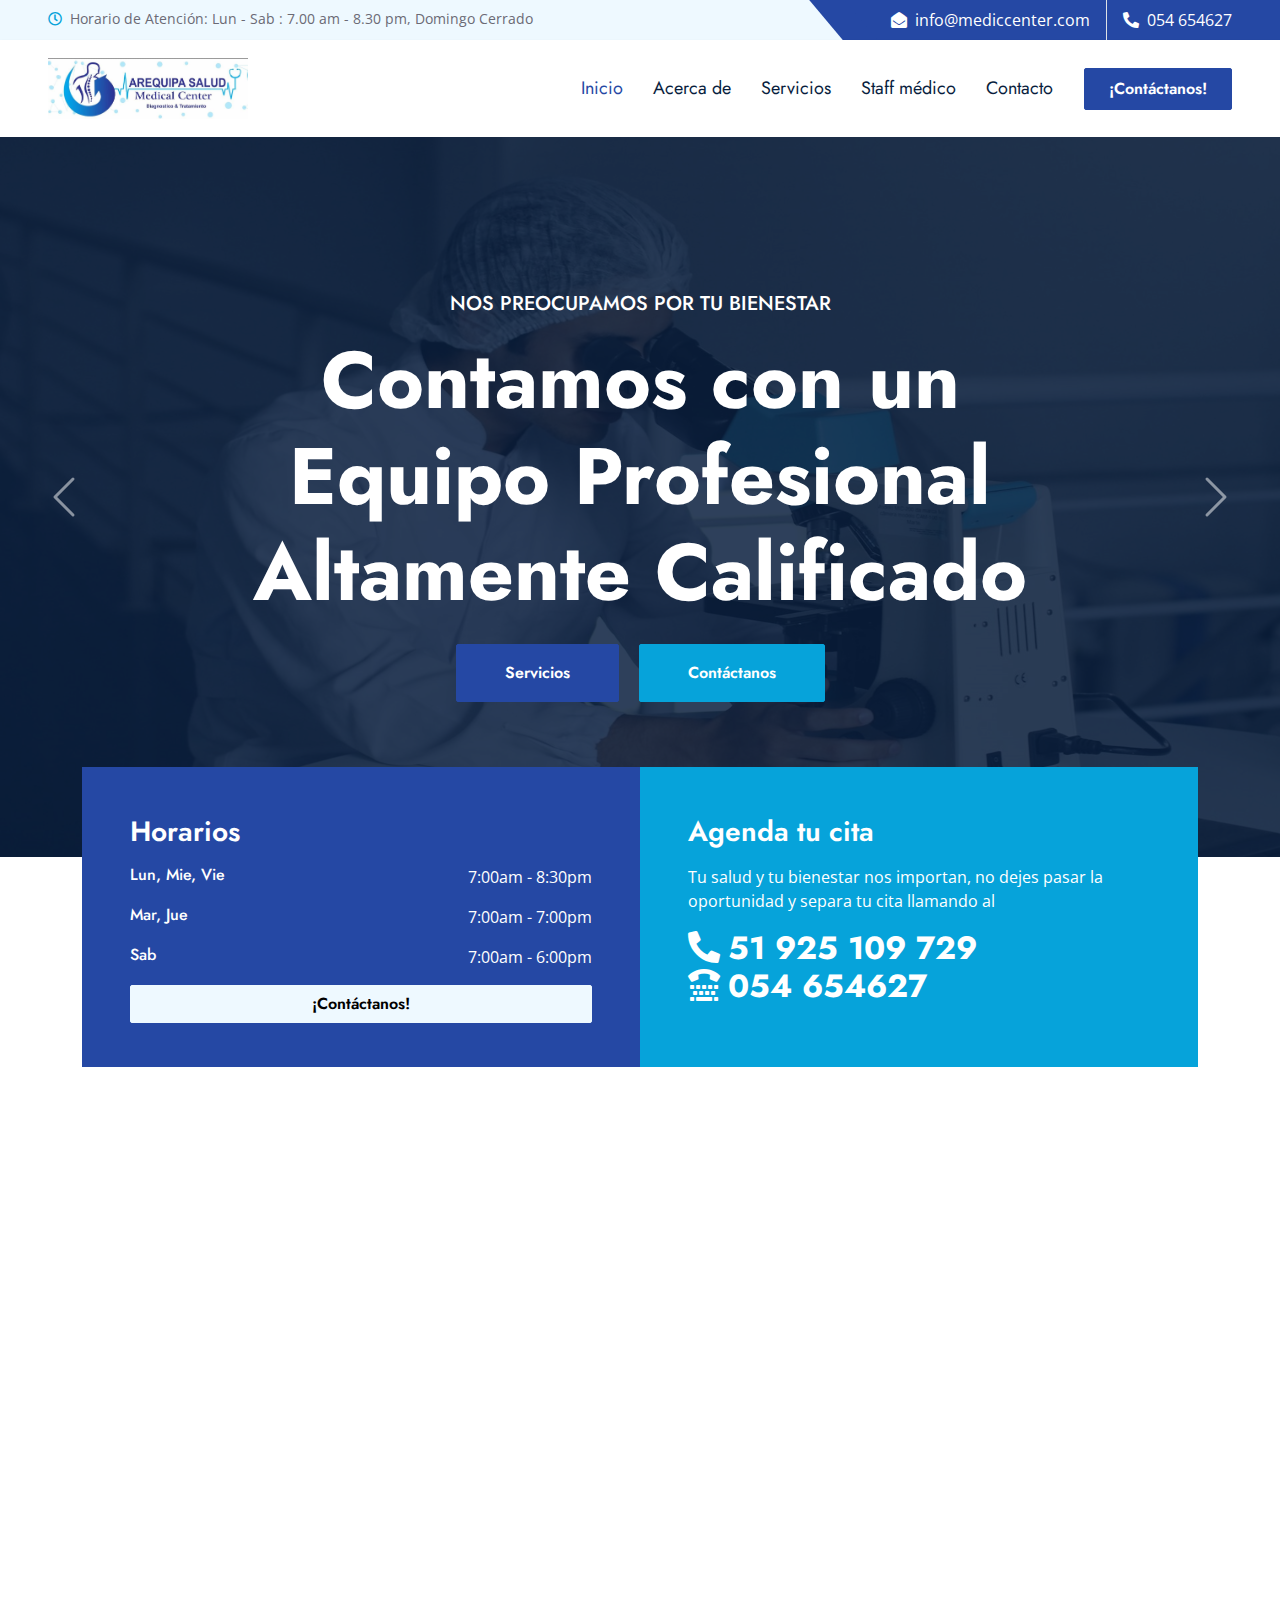
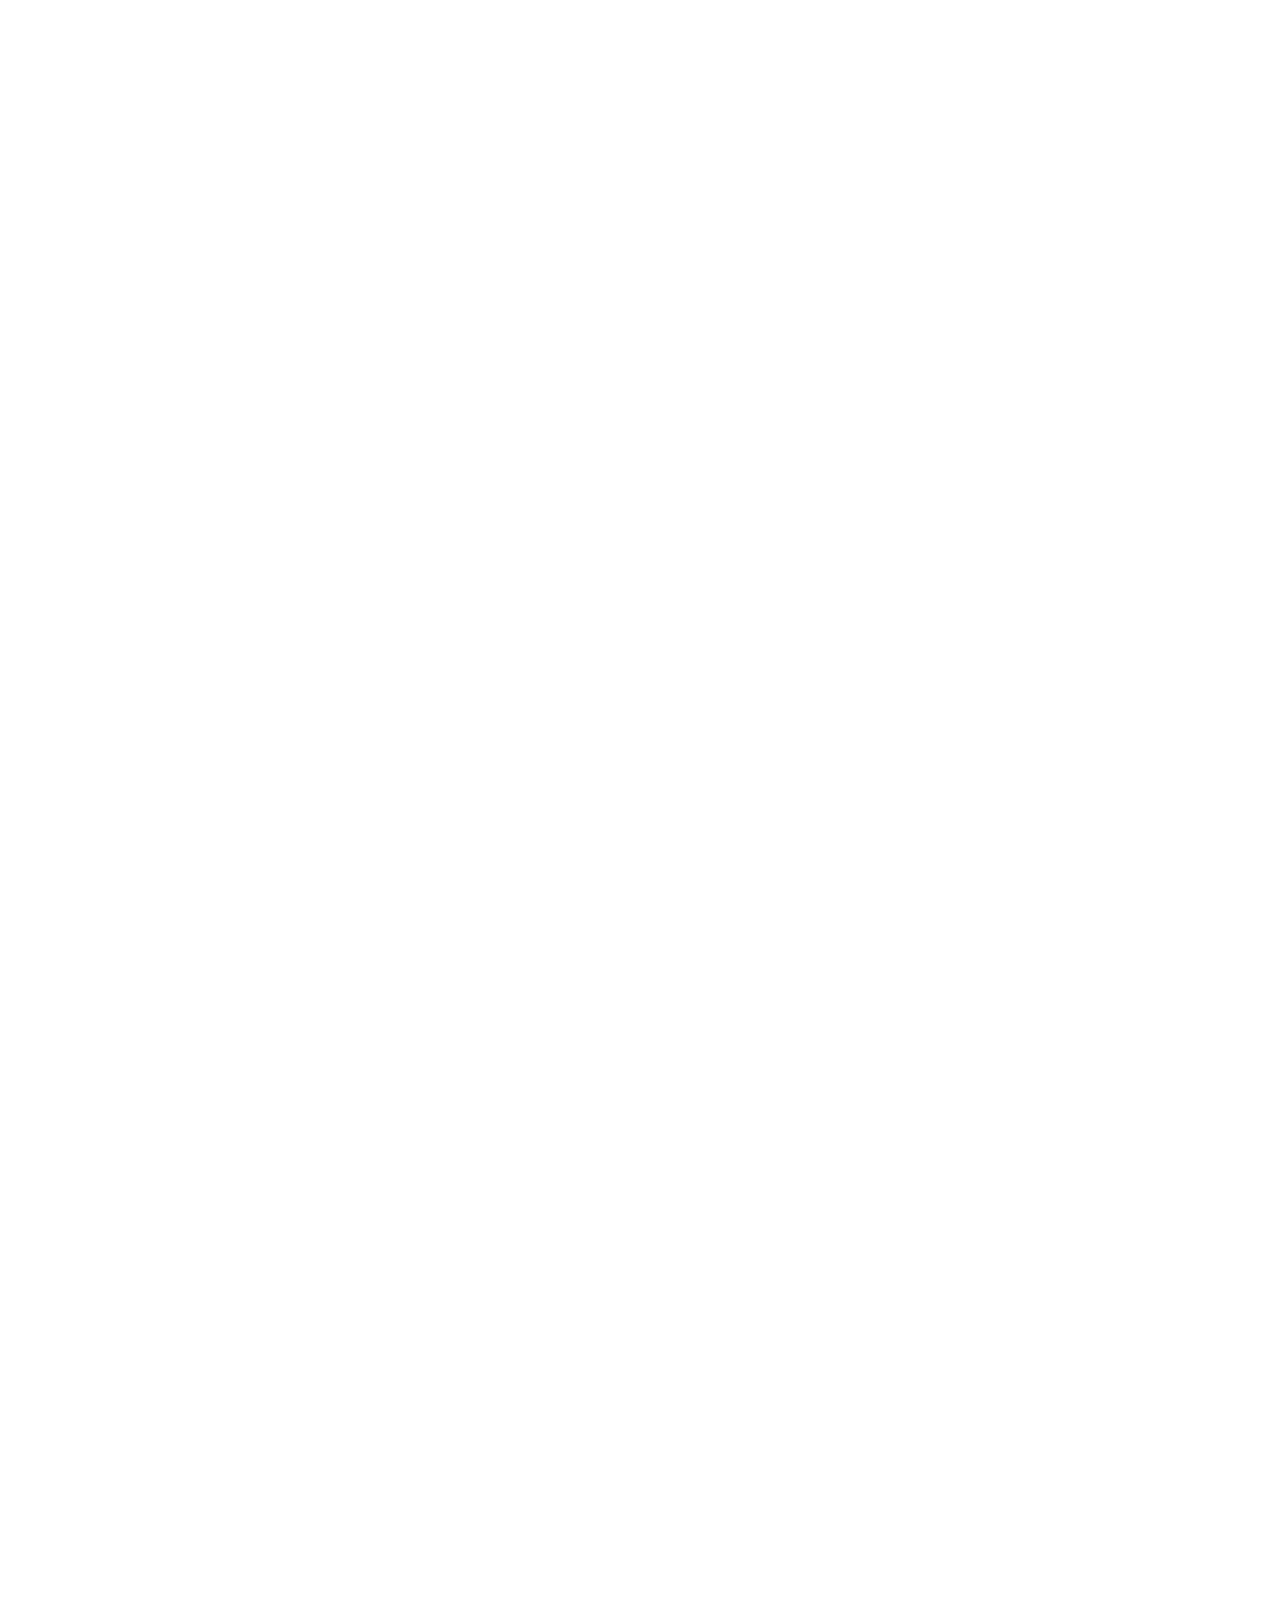
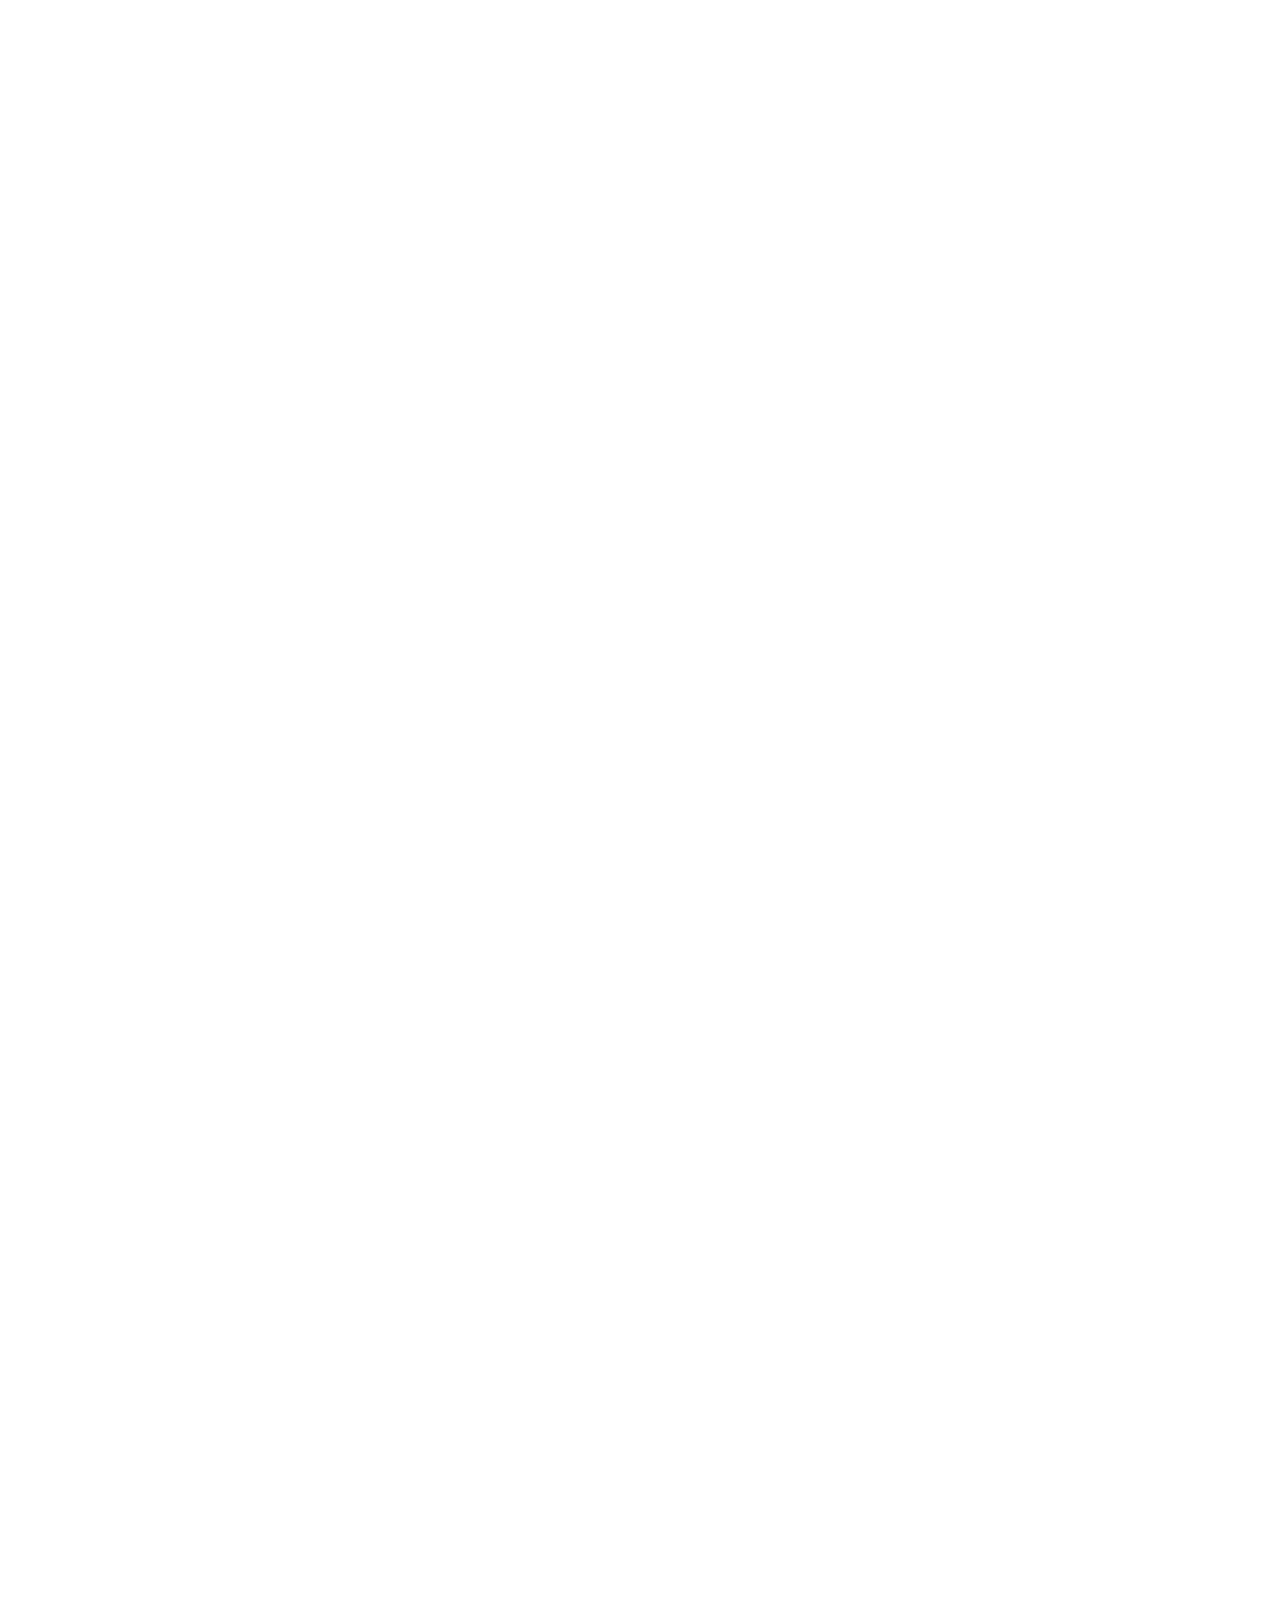
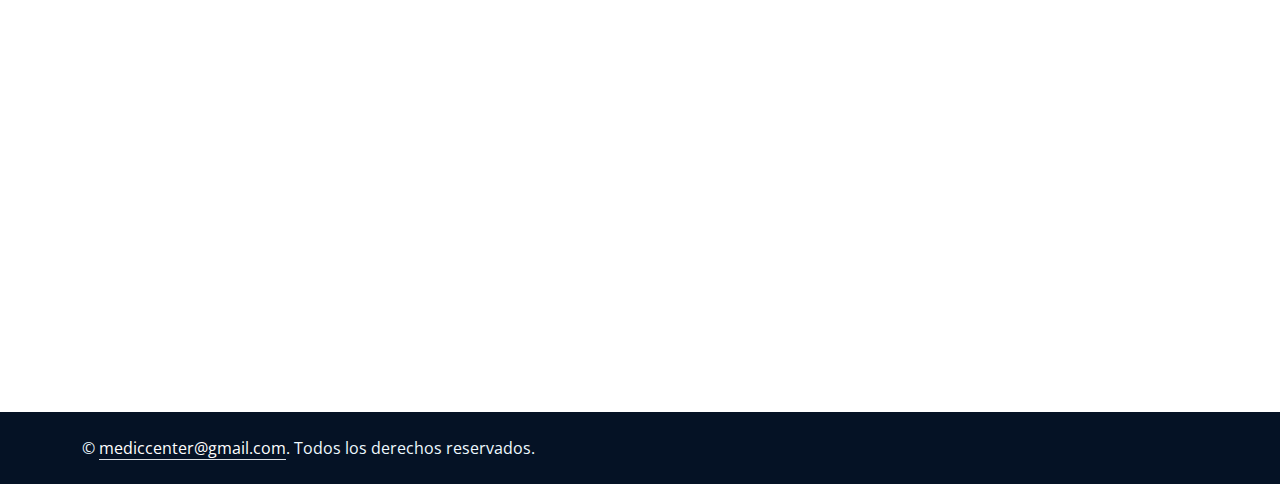
==== index.html @ cb59361c "first commit" ====
<!DOCTYPE html>
<html lang="es">

<head>
    <meta charset="utf-8">
    <title>Medic Center</title>
    <meta content="width=device-width, initial-scale=1.0" name="viewport">
    <meta content="Free HTML Templates" name="keywords">
    <meta content="Free HTML Templates" name="description">

    <!-- Favicon -->
    <link href="img/favicon.ico" rel="icon">

    <!-- Google Web Fonts -->
    <link rel="preconnect" href="https://fonts.gstatic.com">
    <link
        href="https://fonts.googleapis.com/css2?family=Jost:wght@500;600;700&family=Open+Sans:wght@400;600&display=swap"
        rel="stylesheet">

    <!-- Icon Font Stylesheet -->
    <link href="https://cdnjs.cloudflare.com/ajax/libs/font-awesome/5.10.0/css/all.min.css" rel="stylesheet">
    <link href="https://cdn.jsdelivr.net/npm/bootstrap-icons@1.4.1/font/bootstrap-icons.css" rel="stylesheet">

    <!-- Libraries Stylesheet -->
    <link href="lib/owlcarousel/assets/owl.carousel.min.css" rel="stylesheet">
    <link href="lib/animate/animate.min.css" rel="stylesheet">
    <link href="lib/tempusdominus/css/tempusdominus-bootstrap-4.min.css" rel="stylesheet" />
    <link href="lib/twentytwenty/twentytwenty.css" rel="stylesheet" />

    <!-- Customized Bootstrap Stylesheet -->
    <link href="css/bootstrap.min.css" rel="stylesheet">

    <!-- Template Stylesheet -->
    <link href="css/style.css" rel="stylesheet">
</head>

<body>
    <!-- Spinner Start -->
    <div id="spinner"
        class="show bg-white position-fixed translate-middle w-100 vh-100 top-50 start-50 d-flex align-items-center justify-content-center">
        <div class="spinner-grow text-primary m-1" role="status">
            <span class="sr-only">Loading...</span>
        </div>
        <div class="spinner-grow text-dark m-1" role="status">
            <span class="sr-only">Loading...</span>
        </div>
        <div class="spinner-grow text-secondary m-1" role="status">
            <span class="sr-only">Loading...</span>
        </div>
    </div>
    <!-- Spinner End -->


    <!-- Topbar Start -->
    <div class="container-fluid bg-light ps-5 pe-0 d-none d-lg-block">
        <div class="row gx-0">
            <div class="col-md-6 text-center text-lg-start mb-2 mb-lg-0">
                <div class="d-inline-flex align-items-center">
                    <small class="py-2"><i class="far fa-clock text-primary me-2"></i>Horario de Atención: Lun - Sab :
                        7.00 am - 8.30 pm, Domingo Cerrado </small>
                </div>
            </div>
            <div class="col-md-6 text-center text-lg-end">
                <div class="position-relative d-inline-flex align-items-center bg-primary text-white top-shape px-5">
                    <div class="me-3 pe-3 border-end py-2">
                        <p class="m-0"><i class="fa fa-envelope-open me-2"></i>info@mediccenter.com</p>
                    </div>
                    <div class="py-2">
                        <p class="m-0"><i class="fa fa-phone-alt me-2"></i>054 654627</p>
                    </div>
                </div>
            </div>
        </div>
    </div>
    <!-- Topbar End -->


    <!-- Navbar Start -->
    <nav class="navbar navbar-expand-lg bg-white navbar-light shadow-sm px-5 py-3 py-lg-0">
        <a href="index.html" class="navbar-brand p-0">
            <img src="img/logo.jpg" alt="Logo" width="200px">
        </a>
        <button class="navbar-toggler" type="button" data-bs-toggle="collapse" data-bs-target="#navbarCollapse">
            <span class="navbar-toggler-icon"></span>
        </button>
        <div class="collapse navbar-collapse" id="navbarCollapse">
            <div class="navbar-nav ms-auto py-0">
                <a href="index.html" class="nav-item nav-link active">Inicio</a>
                <a href="about.html" class="nav-item nav-link">Acerca de</a>
                <a href="service.html" class="nav-item nav-link">Servicios</a>
                <a href="service.html" class="nav-item nav-link">Staff médico</a>
                <!--
                <div class="nav-item dropdown">
                    <a href="#" class="nav-link dropdown-toggle" data-bs-toggle="dropdown">Pages</a>
                    <div class="dropdown-menu m-0">
                        <a href="price.html" class="dropdown-item">Pricing Plan</a>
                        <a href="team.html" class="dropdown-item">Our Dentist</a>
                        <a href="testimonial.html" class="dropdown-item">Testimonial</a>
                        <a href="appointment.html" class="dropdown-item">Appointment</a>
                    </div>
                </div>
                -->
                <a href="contact.html" class="nav-item nav-link">Contacto</a>
            </div>
            <a href="appointment.html" class="btn btn-primary py-2 px-4 ms-3">¡Contáctanos!</a>
        </div>
    </nav>
    <!-- Navbar End -->


    <!-- Full Screen Search Start -->
    <div class="modal fade" id="searchModal" tabindex="-1">
        <div class="modal-dialog modal-fullscreen">
            <div class="modal-content" style="background: rgba(9, 30, 62, .7);">
                <div class="modal-header border-0">
                    <button type="button" class="btn bg-white btn-close" data-bs-dismiss="modal"
                        aria-label="Close"></button>
                </div>
                <div class="modal-body d-flex align-items-center justify-content-center">
                    <div class="input-group" style="max-width: 600px;">
                        <input type="text" class="form-control bg-transparent border-primary p-3"
                            placeholder="Type search keyword">
                        <button class="btn btn-primary px-4"><i class="bi bi-search"></i></button>
                    </div>
                </div>
            </div>
        </div>
    </div>
    <!-- Full Screen Search End -->


    <!-- Carousel Start -->
    <div class="container-fluid p-0">
        <div id="header-carousel" class="carousel slide carousel-fade" data-bs-ride="carousel">
            <div class="carousel-inner">
                <div class="carousel-item active">
                    <img class="w-100" src="img/back_1.jpg" alt="Image">
                    <div class="carousel-caption d-flex flex-column align-items-center justify-content-center">
                        <div class="p-3" style="max-width: 900px;">
                            <h5 class="text-white text-uppercase mb-3 animated slideInDown">Nos preocupamos por tu
                                bienestar</h5>
                            <h1 class="display-1 text-white mb-md-4 animated zoomIn">Contamos con un Equipo Profesional
                                Altamente Calificado</h1>
                            <a href="appointment.html"
                                class="btn btn-primary py-md-3 px-md-5 me-3 animated slideInLeft">Servicios</a>
                            <a href="" class="btn btn-secondary py-md-3 px-md-5 animated slideInRight">Contáctanos</a>
                        </div>
                    </div>
                </div>
                <div class="carousel-item">
                    <img class="w-100" src="img/back_2.jpg" alt="Image">
                    <div class="carousel-caption d-flex flex-column align-items-center justify-content-center">
                        <div class="p-3" style="max-width: 900px;">
                            <h5 class="text-white text-uppercase mb-3 animated slideInDown">Nos preocupamos por tu
                                bienestar</h5>
                            <h1 class="display-1 text-white mb-md-4 animated zoomIn">Contamos con un Equipo Profesional
                                Altamente Calificado</h1>
                            <a href="appointment.html"
                                class="btn btn-primary py-md-3 px-md-5 me-3 animated slideInLeft">Servicios</a>
                            <a href="" class="btn btn-secondary py-md-3 px-md-5 animated slideInRight">Contáctanos</a>
                        </div>
                    </div>
                </div>
            </div>
            <button class="carousel-control-prev" type="button" data-bs-target="#header-carousel" data-bs-slide="prev">
                <span class="carousel-control-prev-icon" aria-hidden="true"></span>
                <span class="visually-hidden">Anterior</span>
            </button>
            <button class="carousel-control-next" type="button" data-bs-target="#header-carousel" data-bs-slide="next">
                <span class="carousel-control-next-icon" aria-hidden="true"></span>
                <span class="visually-hidden">Siguiente</span>
            </button>
        </div>
    </div>
    <!-- Carousel End -->


    <!-- Banner Start -->
    <div class="container-fluid banner mb-5">
        <div class="container">
            <div class="row gx-0">
                <div class="col-lg-6 wow zoomIn" data-wow-delay="0.1s">
                    <div class="bg-primary d-flex flex-column p-5" style="height: 300px;">
                        <h3 class="text-white mb-3">Horarios</h3>
                        <div class="d-flex justify-content-between text-white mb-3">
                            <h6 class="text-white mb-0">Lun, Mie, Vie</h6>
                            <p class="mb-0"> 7:00am - 8:30pm</p>
                        </div>
                        <div class="d-flex justify-content-between text-white mb-3">
                            <h6 class="text-white mb-0">Mar, Jue</h6>
                            <p class="mb-0"> 7:00am - 7:00pm</p>
                        </div>
                        <div class="d-flex justify-content-between text-white mb-3">
                            <h6 class="text-white mb-0">Sab</h6>
                            <p class="mb-0"> 7:00am - 6:00pm</p>
                        </div>
                        <a class="btn btn-light" href="">¡Contáctanos!</a>
                    </div>
                </div>
                <div class="col-lg-6 wow zoomIn" data-wow-delay="0.6s">
                    <div class="bg-secondary d-flex flex-column p-5" style="height: 300px;">
                        <h3 class="text-white mb-3">Agenda tu cita</h3>
                        <p class="text-white">Tu salud y tu bienestar nos importan, no dejes pasar la oportunidad y
                            separa tu cita llamando al</p>
                        <h2 class="text-white mb-0"><i class="fa fa-phone-alt me-2"></i>51 925 109 729</h2>
                        <h2 class="text-white mb-0"><i class="fa fa-tty me-2"></i>054 654627</h2>
                    </div>
                </div>
            </div>
        </div>
    </div>
    <!-- Banner Start -->


    <!-- About Start -->
    <div class="container-fluid py-5 wow fadeInUp" data-wow-delay="0.1s">
        <div class="container">
            <div class="row g-5">
                <div class="col-lg-7">
                    <div class="section-title mb-4">
                        <h5 class="position-relative d-inline-block text-primary text-uppercase">Acerca de Nosotros</h5>
                        <h1 class="display-5 mb-0">El Centro Médico en el que Puedes Confiar para tu Salud</h1>
                    </div>
                    <h4 class="text-body fst-italic mb-4">Cuidamos de ti con atención personalizada, tecnología de
                        vanguardia y un equipo altamente capacitado para tu bienestar.</h4>
                    <p class="mb-4">Nuestro centro médico ofrece una atención integral, combinando experiencia
                        profesional y compromiso con tu salud. Contamos con equipos de última generación y especialistas
                        en diversas áreas para brindarte un diagnóstico preciso y el mejor tratamiento posible.</p>
                    <div class="row g-3">
                        <div class="col-sm-6 wow zoomIn" data-wow-delay="0.3s">
                            <h5 class="mb-3"><i class="fa fa-check-circle text-primary me-3"></i>Atención de Calidad
                            </h5>
                            <h5 class="mb-3"><i class="fa fa-check-circle text-primary me-3"></i>Profesionales Expertos
                            </h5>
                        </div>
                        <div class="col-sm-6 wow zoomIn" data-wow-delay="0.6s">
                            <h5 class="mb-3"><i class="fa fa-check-circle text-primary me-3"></i>Servicios Disponibles
                                24/7</h5>
                            <h5 class="mb-3"><i class="fa fa-check-circle text-primary me-3"></i>Precios Accesibles</h5>
                        </div>
                    </div>
                    <a href="appointment.html" class="btn btn-primary py-3 px-5 mt-4 wow zoomIn"
                        data-wow-delay="0.6s">Agendar Cita</a>
                </div>
                <div class="col-lg-5" style="min-height: 500px;">
                    <div class="position-relative h-100">
                        <img class="position-absolute w-100 h-100 rounded wow zoomIn" data-wow-delay="0.9s"
                            src="img/about.jpg" style="object-fit: cover;">
                    </div>
                </div>
            </div>
        </div>
    </div>
    <!-- About End -->



    <!-- Appointment Start -->
    <div class="container-fluid bg-primary bg-appointment my-5 wow fadeInUp" data-wow-delay="0.1s">
        <div class="container">
            <div class="row gx-5">
                <div class="col-lg-6 py-5">
                    <div class="py-5">
                        <h1 class="display-5 text-white mb-4">Somos un Centro Médico Certificado y de Confianza</h1>
                        <p class="text-white mb-0">Nuestro centro médico está comprometido en brindar atención de la más
                            alta calidad. Contamos con un equipo de profesionales altamente capacitados y tecnología
                            avanzada para garantizar el mejor cuidado de tu salud. Nos dedicamos a ofrecer servicios
                            médicos integrales, siempre poniendo tu bienestar en primer lugar.</p>
                    </div>
                </div>
            </div>
        </div>
    </div>
    <!-- Appointment End -->

    <!-- Servicios Start -->
    <div class="container-fluid py-5 wow fadeInUp" data-wow-delay="0.1s">
        <div class="container">
            <div class="row g-5">
                <div class="col-lg-5">
                    <div class="section-title mb-4">
                        <h5 class="position-relative d-inline-block text-primary text-uppercase">Nuestros Servicios</h5>
                        <h1 class="display-5 mb-0">Ofrecemos Servicios Médicos de Alta Calidad</h1>
                    </div>
                    <p class="mb-4">Nuestro centro médico cuenta con equipamiento moderno y un equipo de profesionales
                        comprometidos con tu salud. Ofrecemos una variedad de servicios especializados para el bienestar
                        integral de nuestros pacientes.</p>
                    <h5 class="text-uppercase text-primary wow fadeInUp" data-wow-delay="0.3s">Contáctanos para más
                        información</h5>
                    <h1 class="wow fadeInUp" data-wow-delay="0.6s"><i class="fa fa-phone-alt me-2"></i>51 925 109 729
                    </h1>
                </div>
                <div class="col-lg-7">
                    <div class="owl-carousel price-carousel wow zoomIn" data-wow-delay="0.9s">
                        <div class="service-item pb-4">
                            <div class="position-relative">
                                <img class="img-fluid rounded-top" src="img/service-1.jpg" alt="Radiología Digital">
                                <div class="d-flex align-items-center justify-content-center bg-light rounded pt-2 px-3 position-absolute top-100 start-50 translate-middle"
                                    style="z-index: 2;">
                                    <h2 class="text-primary m-0"></h2>
                                </div>
                            </div>
                            <div class="position-relative text-center bg-light border-bottom border-primary py-5 p-4">
                                <h4>Radiología Digital</h4>
                                <hr class="text-primary w-50 mx-auto mt-0">
                                <p>Imágenes médicas precisas para un diagnóstico confiable, utilizando tecnología
                                    avanzada.</p>
                                <a href="appointment.html"
                                    class="btn btn-primary py-2 px-4 position-absolute top-100 start-50 translate-middle">Ver más</a>
                            </div>
                        </div>
                        <div class="service-item pb-4">
                            <div class="position-relative">
                                <img class="img-fluid rounded-top" src="img/service-1.jpg" alt="Ecografía">
                                <div class="d-flex align-items-center justify-content-center bg-light rounded pt-2 px-3 position-absolute top-100 start-50 translate-middle"
                                    style="z-index: 2;">
                                    <h2 class="text-primary m-0"></h2>
                                </div>
                            </div>
                            <div class="position-relative text-center bg-light border-bottom border-primary py-5 p-4">
                                <h4>Ecografía</h4>
                                <hr class="text-primary w-50 mx-auto mt-0">
                                <p>Ecografías precisas para el diagnóstico de diversas afecciones en tiempo real.</p>
                                <a href="appointment.html"
                                    class="btn btn-primary py-2 px-4 position-absolute top-100 start-50 translate-middle">Ver más</a>
                            </div>
                        </div>
                        <div class="service-item pb-4">
                            <div class="position-relative">
                                <img class="img-fluid rounded-top" src="img/service-1.jpg" alt="Densitometría Ósea">
                                <div class="d-flex align-items-center justify-content-center bg-light rounded pt-2 px-3 position-absolute top-100 start-50 translate-middle"
                                    style="z-index: 2;">
                                    <h2 class="text-primary m-0"></h2>
                                </div>
                            </div>
                            <div class="position-relative text-center bg-light border-bottom border-primary py-5 p-4">
                                <h4>Densitometría Ósea</h4>
                                <hr class="text-primary w-50 mx-auto mt-0">
                                <p>Exámenes especializados para medir la densidad mineral ósea y prevenir la
                                    osteoporosis.</p>
                                <a href="appointment.html"
                                    class="btn btn-primary py-2 px-4 position-absolute top-100 start-50 translate-middle">Ver más</a>
                            </div>
                        </div>
                        <div class="service-item pb-4">
                            <div class="position-relative">
                                <img class="img-fluid rounded-top" src="img/service-1.jpg" alt="Radiografía Panorámica">
                                <div class="d-flex align-items-center justify-content-center bg-light rounded pt-2 px-3 position-absolute top-100 start-50 translate-middle"
                                    style="z-index: 2;">
                                    <h2 class="text-primary m-0"></h2>
                                </div>
                            </div>
                            <div class="position-relative text-center bg-light border-bottom border-primary py-5 p-4">
                                <h4>Radiografía Panorámica</h4>
                                <hr class="text-primary w-50 mx-auto mt-0">
                                <p>Imágenes completas de los dientes, mandíbulas y estructuras faciales para un
                                    diagnóstico detallado.</p>
                                <a href="appointment.html"
                                    class="btn btn-primary py-2 px-4 position-absolute top-100 start-50 translate-middle">Ver más</a>
                            </div>
                        </div>
                        <div class="service-item pb-4">
                            <div class="position-relative">
                                <img class="img-fluid rounded-top" src="img/service-1.jpg" alt="Laboratorio Clínico">
                                <div class="d-flex align-items-center justify-content-center bg-light rounded pt-2 px-3 position-absolute top-100 start-50 translate-middle"
                                    style="z-index: 2;">
                                    <h2 class="text-primary m-0"></h2>
                                </div>
                            </div>
                            <div class="position-relative text-center bg-light border-bottom border-primary py-5 p-4">
                                <h4>Laboratorio Clínico</h4>
                                <hr class="text-primary w-50 mx-auto mt-0">
                                <p>Análisis clínicos completos para apoyar en la detección y seguimiento de
                                    enfermedades.</p>
                                <a href="appointment.html"
                                    class="btn btn-primary py-2 px-4 position-absolute top-100 start-50 translate-middle">Ver más</a>
                            </div>
                        </div>
                    </div>
                </div>
            </div>
        </div>
    </div>
    <!-- Servicios End -->

    <!-- Oferta Start -->
    <div class="container-fluid bg-offer my-5 py-5 wow fadeInUp" data-wow-delay="0.1s">
        <div class="container py-5">
            <div class="row justify-content-center">
                <div class="col-lg-7 wow zoomIn" data-wow-delay="0.6s">
                    <div class="offer-text text-center rounded p-5">
                        <h1 class="display-5 text-white">Obtén una Consulta Médica Gratuita</h1>
                        <p class="text-white mb-4">Aprovecha nuestra oferta exclusiva para nuevos pacientes. Recibe una
                            consulta médica gratuita con nuestros especialistas para diagnosticar tu salud y recibir
                            recomendaciones personalizadas.</p>
                        <a href="appointment.html" class="btn btn-dark py-3 px-5 me-3">Agenda tu Consulta</a>
                        <a href="services.html" class="btn btn-light py-3 px-5">Más Información</a>
                    </div>
                </div>
            </div>
        </div>
    </div>
    <!-- Oferta End -->

    <!-- Team Start -->
    <div class="container-fluid py-5">
        <div class="container">
            <div class="row g-5">
                <div class="col-lg-4 wow slideInUp" data-wow-delay="0.1s">
                    <div class="section-title bg-light rounded h-100 p-5">
                        <h5 class="position-relative d-inline-block text-primary text-uppercase">Nuestro Staff</h5>
                        <h1 class="display-6 mb-4">Conoce a nuestro staff altamente calificado</h1>
                        <a href="appointment.html" class="btn btn-primary py-3 px-5">Appointment</a>
                    </div>
                </div>
                <div class="col-lg-4 wow slideInUp" data-wow-delay="0.3s">
                    <div class="team-item">
                        <div class="position-relative rounded-top" style="z-index: 1;">
                            <img class="img-fluid rounded-top w-100" src="img/team-1.jpg" alt="">
                        </div>
                        <div class="team-text position-relative bg-light text-center rounded-bottom p-4 pt-5">
                            <h4 class="mb-2">Dr. Arequipa</h4>
                            <p class="text-primary mb-0">Medicina General</p>
                        </div>
                    </div>
                </div>
                <div class="col-lg-4 wow slideInUp" data-wow-delay="0.6s">
                    <div class="team-item">
                        <div class="position-relative rounded-top" style="z-index: 1;">
                            <img class="img-fluid rounded-top w-100" src="img/team-2.jpg" alt="">
                        </div>
                        <div class="team-text position-relative bg-light text-center rounded-bottom p-4 pt-5">
                            <h4 class="mb-2">Dr. Arequipa</h4>
                            <p class="text-primary mb-0">Medicina General</p>
                        </div>
                    </div>
                </div>
                <div class="col-lg-4 wow slideInUp" data-wow-delay="0.1s">
                    <div class="team-item">
                        <div class="position-relative rounded-top" style="z-index: 1;">
                            <img class="img-fluid rounded-top w-100" src="img/team-3.jpg" alt="">                
                        </div>
                        <div class="team-text position-relative bg-light text-center rounded-bottom p-4 pt-5">
                            <h4 class="mb-2">Dr. Arequipa</h4>
                            <p class="text-primary mb-0">Medicina General</p>
                        </div>
                    </div>
                </div>
                <div class="col-lg-4 wow slideInUp" data-wow-delay="0.3s">
                    <div class="team-item">
                        <div class="position-relative rounded-top" style="z-index: 1;">
                            <img class="img-fluid rounded-top w-100" src="img/team-4.jpg" alt="">
                        </div>
                        <div class="team-text position-relative bg-light text-center rounded-bottom p-4 pt-5">
                            <h4 class="mb-2">Dr. Arequipa</h4>
                            <p class="text-primary mb-0">Medicina General</p>
                        </div>
                    </div>
                </div>
                <div class="col-lg-4 wow slideInUp" data-wow-delay="0.6s">
                    <div class="team-item">
                        <div class="position-relative rounded-top" style="z-index: 1;">
                            <img class="img-fluid rounded-top w-100" src="img/team-5.jpg" alt="">
                        </div>
                        <div class="team-text position-relative bg-light text-center rounded-bottom p-4 pt-5">
                            <h4 class="mb-2">Dr. Arequipa</h4>
                            <p class="text-primary mb-0">Medicina General</p>
                        </div>
                    </div>
                </div>
            </div>
        </div>
    </div>
    <!-- Team End -->


    <!-- Newsletter Start -->
    <div class="container-fluid position-relative pt-5 wow fadeInUp" data-wow-delay="0.1s" style="z-index: 1;">
        <div class="container">
            <div class="bg-primary p-5">
                <form class="mx-auto" style="max-width: 600px;">
                    <div class="input-group">
                        <input type="text" class="form-control border-white p-3" placeholder="Envíanos un WhatsApp">
                        <button class="btn btn-dark px-4">Enviar</button>
                    </div>
                </form>
            </div>
        </div>
    </div>
    <!-- Newsletter End -->


    <!-- Footer Start -->
    <div class="container-fluid bg-dark text-light py-5 wow fadeInUp" data-wow-delay="0.3s" style="margin-top: -75px;">
        <div class="container pt-5">
            <div class="row g-5 pt-4">
                <div class="col-lg-3 col-md-6">
                    <h3 class="text-white mb-4">Links Rápido</h3>
                    <div class="d-flex flex-column justify-content-start">
                        <a class="text-light mb-2" href="#"><i class="bi bi-arrow-right text-primary me-2"></i>Inicio</a>
                        <a class="text-light mb-2" href="#"><i class="bi bi-arrow-right text-primary me-2"></i>Acerca de</a>
                        <a class="text-light mb-2" href="#"><i class="bi bi-arrow-right text-primary me-2"></i>Servicios</a>
                        <a class="text-light mb-2" href="#"><i class="bi bi-arrow-right text-primary me-2"></i>Staff</a>
                        <a class="text-light" href="#"><i class="bi bi-arrow-right text-primary me-2"></i>Contáctanos</a>
                    </div>
                </div>
                <div class="col-lg-3 col-md-6">
                    <h3 class="text-white mb-4">Get In Touch</h3>
                    <p class="mb-2"><i class="bi bi-geo-alt text-primary me-2"></i>Av. Ejercito 107  - C Yanahuara, Arequipa, Perú.</p>
                    <p class="mb-2"><i class="bi bi-envelope-open text-primary me-2"></i>info@mediccenter.com</p>
                    <p class="mb-0"><i class="bi bi-telephone text-primary me-2"></i>054 654627</p>
                </div>
                <div class="col-lg-3 col-md-6">
                    <h3 class="text-white mb-4">Síguenos</h3>
                    <div class="d-flex">
                        <a class="btn btn-lg btn-primary btn-lg-square rounded me-2" href="#"><i
                                class="fab fa-twitter fw-normal"></i></a>
                        <a class="btn btn-lg btn-primary btn-lg-square rounded me-2" href="#"><i
                                class="fab fa-facebook-f fw-normal"></i></a>
                        <a class="btn btn-lg btn-primary btn-lg-square rounded me-2" href="#"><i
                                class="fab fa-linkedin-in fw-normal"></i></a>
                        <a class="btn btn-lg btn-primary btn-lg-square rounded" href="#"><i
                                class="fab fa-instagram fw-normal"></i></a>
                    </div>
                </div>
            </div>
        </div>
    </div>
    <div class="container-fluid text-light py-4" style="background: #051225;">
        <div class="container">
            <div class="row g-0">
                <div class="col-md-6 text-center text-md-start">
                    <p class="mb-md-0">&copy; <a class="text-white border-bottom" href="#">mediccenter@gmail.com</a>. Todos los derechos reservados.</p>
                </div>
            </div>
        </div>
    </div>
    <!-- Footer End -->


    <!-- Back to Top -->
    <a href="#" class="btn btn-lg btn-primary btn-lg-square rounded back-to-top"><i class="bi bi-arrow-up"></i></a>


    <!-- JavaScript Libraries -->
    <script src="https://code.jquery.com/jquery-3.4.1.min.js"></script>
    <script src="https://cdn.jsdelivr.net/npm/bootstrap@5.0.0/dist/js/bootstrap.bundle.min.js"></script>
    <script src="lib/wow/wow.min.js"></script>
    <script src="lib/easing/easing.min.js"></script>
    <script src="lib/waypoints/waypoints.min.js"></script>
    <script src="lib/owlcarousel/owl.carousel.min.js"></script>
    <script src="lib/tempusdominus/js/moment.min.js"></script>
    <script src="lib/tempusdominus/js/moment-timezone.min.js"></script>
    <script src="lib/tempusdominus/js/tempusdominus-bootstrap-4.min.js"></script>
    <script src="lib/twentytwenty/jquery.event.move.js"></script>
    <script src="lib/twentytwenty/jquery.twentytwenty.js"></script>

    <!-- Template Javascript -->
    <script src="js/main.js"></script>
</body>

</html>
---- lib/twentytwenty/twentytwenty.css ----
.twentytwenty-horizontal .twentytwenty-handle:before, .twentytwenty-horizontal .twentytwenty-handle:after, .twentytwenty-vertical .twentytwenty-handle:before, .twentytwenty-vertical .twentytwenty-handle:after {
  content: " ";
  display: block;
  background: white;
  position: absolute;
  z-index: 30;
  -webkit-box-shadow: 0px 0px 12px rgba(51, 51, 51, 0.5);
  -moz-box-shadow: 0px 0px 12px rgba(51, 51, 51, 0.5);
  box-shadow: 0px 0px 12px rgba(51, 51, 51, 0.5); }

.twentytwenty-horizontal .twentytwenty-handle:before, .twentytwenty-horizontal .twentytwenty-handle:after {
  width: 3px;
  height: 9999px;
  left: 50%;
  margin-left: -1.5px; }

.twentytwenty-vertical .twentytwenty-handle:before, .twentytwenty-vertical .twentytwenty-handle:after {
  width: 9999px;
  height: 3px;
  top: 50%;
  margin-top: -1.5px; }

.twentytwenty-before-label, .twentytwenty-after-label, .twentytwenty-overlay {
  position: absolute;
  top: 0;
  width: 100%;
  height: 100%; }

.twentytwenty-before-label, .twentytwenty-after-label, .twentytwenty-overlay {
  -webkit-transition-duration: 0.5s;
  -moz-transition-duration: 0.5s;
  transition-duration: 0.5s; }

.twentytwenty-before-label, .twentytwenty-after-label {
  -webkit-transition-property: opacity;
  -moz-transition-property: opacity;
  transition-property: opacity; }

.twentytwenty-before-label:before, .twentytwenty-after-label:before {
  color: white;
  font-size: 13px;
  letter-spacing: 0.1em; }

.twentytwenty-before-label:before, .twentytwenty-after-label:before {
  position: absolute;
  background: rgba(255, 255, 255, 0.2);
  line-height: 38px;
  padding: 0 20px;
  -webkit-border-radius: 2px;
  -moz-border-radius: 2px;
  border-radius: 2px; }

.twentytwenty-horizontal .twentytwenty-before-label:before, .twentytwenty-horizontal .twentytwenty-after-label:before {
  top: 50%;
  margin-top: -19px; }

.twentytwenty-vertical .twentytwenty-before-label:before, .twentytwenty-vertical .twentytwenty-after-label:before {
  left: 50%;
  margin-left: -45px;
  text-align: center;
  width: 90px; }

.twentytwenty-left-arrow, .twentytwenty-right-arrow, .twentytwenty-up-arrow, .twentytwenty-down-arrow {
  width: 0;
  height: 0;
  border: 6px inset transparent;
  position: absolute; }

.twentytwenty-left-arrow, .twentytwenty-right-arrow {
  top: 50%;
  margin-top: -6px; }

.twentytwenty-up-arrow, .twentytwenty-down-arrow {
  left: 50%;
  margin-left: -6px; }

.twentytwenty-container {
  -webkit-box-sizing: content-box;
  -moz-box-sizing: content-box;
  box-sizing: content-box;
  z-index: 0;
  overflow: hidden;
  position: relative;
  -webkit-user-select: none;
  -moz-user-select: none;
  -ms-user-select: none; }
  .twentytwenty-container img {
    max-width: 100%;
    position: absolute;
    top: 0;
    display: block; }
  .twentytwenty-container.active .twentytwenty-overlay, .twentytwenty-container.active :hover.twentytwenty-overlay {
    background: rgba(0, 0, 0, 0); }
    .twentytwenty-container.active .twentytwenty-overlay .twentytwenty-before-label,
    .twentytwenty-container.active .twentytwenty-overlay .twentytwenty-after-label, .twentytwenty-container.active :hover.twentytwenty-overlay .twentytwenty-before-label,
    .twentytwenty-container.active :hover.twentytwenty-overlay .twentytwenty-after-label {
      opacity: 0; }
  .twentytwenty-container * {
    -webkit-box-sizing: content-box;
    -moz-box-sizing: content-box;
    box-sizing: content-box; }

.twentytwenty-before-label {
  opacity: 0; }
  .twentytwenty-before-label:before {
    content: attr(data-content); }

.twentytwenty-after-label {
  opacity: 0; }
  .twentytwenty-after-label:before {
    content: attr(data-content); }

.twentytwenty-horizontal .twentytwenty-before-label:before {
  left: 10px; }

.twentytwenty-horizontal .twentytwenty-after-label:before {
  right: 10px; }

.twentytwenty-vertical .twentytwenty-before-label:before {
  top: 10px; }

.twentytwenty-vertical .twentytwenty-after-label:before {
  bottom: 10px; }

.twentytwenty-overlay {
  -webkit-transition-property: background;
  -moz-transition-property: background;
  transition-property: background;
  background: rgba(0, 0, 0, 0);
  z-index: 25; }
  .twentytwenty-overlay:hover {
    background: rgba(0, 0, 0, 0.5); }
    .twentytwenty-overlay:hover .twentytwenty-after-label {
      opacity: 1; }
    .twentytwenty-overlay:hover .twentytwenty-before-label {
      opacity: 1; }

.twentytwenty-before {
  z-index: 20; }

.twentytwenty-after {
  z-index: 10; }

.twentytwenty-handle {
  height: 38px;
  width: 38px;
  position: absolute;
  left: 50%;
  top: 50%;
  margin-left: -22px;
  margin-top: -22px;
  border: 3px solid white;
  -webkit-border-radius: 1000px;
  -moz-border-radius: 1000px;
  border-radius: 1000px;
  -webkit-box-shadow: 0px 0px 12px rgba(51, 51, 51, 0.5);
  -moz-box-shadow: 0px 0px 12px rgba(51, 51, 51, 0.5);
  box-shadow: 0px 0px 12px rgba(51, 51, 51, 0.5);
  z-index: 40;
  cursor: pointer; }

.twentytwenty-horizontal .twentytwenty-handle:before {
  bottom: 50%;
  margin-bottom: 22px;
  -webkit-box-shadow: 0 3px 0 white, 0px 0px 12px rgba(51, 51, 51, 0.5);
  -moz-box-shadow: 0 3px 0 white, 0px 0px 12px rgba(51, 51, 51, 0.5);
  box-shadow: 0 3px 0 white, 0px 0px 12px rgba(51, 51, 51, 0.5); }
.twentytwenty-horizontal .twentytwenty-handle:after {
  top: 50%;
  margin-top: 22px;
  -webkit-box-shadow: 0 -3px 0 white, 0px 0px 12px rgba(51, 51, 51, 0.5);
  -moz-box-shadow: 0 -3px 0 white, 0px 0px 12px rgba(51, 51, 51, 0.5);
  box-shadow: 0 -3px 0 white, 0px 0px 12px rgba(51, 51, 51, 0.5); }

.twentytwenty-vertical .twentytwenty-handle:before {
  left: 50%;
  margin-left: 22px;
  -webkit-box-shadow: 3px 0 0 white, 0px 0px 12px rgba(51, 51, 51, 0.5);
  -moz-box-shadow: 3px 0 0 white, 0px 0px 12px rgba(51, 51, 51, 0.5);
  box-shadow: 3px 0 0 white, 0px 0px 12px rgba(51, 51, 51, 0.5); }
.twentytwenty-vertical .twentytwenty-handle:after {
  right: 50%;
  margin-right: 22px;
  -webkit-box-shadow: -3px 0 0 white, 0px 0px 12px rgba(51, 51, 51, 0.5);
  -moz-box-shadow: -3px 0 0 white, 0px 0px 12px rgba(51, 51, 51, 0.5);
  box-shadow: -3px 0 0 white, 0px 0px 12px rgba(51, 51, 51, 0.5); }

.twentytwenty-left-arrow {
  border-right: 6px solid white;
  left: 50%;
  margin-left: -17px; }

.twentytwenty-right-arrow {
  border-left: 6px solid white;
  right: 50%;
  margin-right: -17px; }

.twentytwenty-up-arrow {
  border-bottom: 6px solid white;
  top: 50%;
  margin-top: -17px; }

.twentytwenty-down-arrow {
  border-top: 6px solid white;
  bottom: 50%;
  margin-bottom: -17px; }
---- css/style.css ----
/********** Template CSS **********/
:root {
    --primary: #2548a4;
    --secondary: #091E3E;
    --light: #EEF9FF;
    --dark: #091E3E;
}

h1,
h2,
.font-weight-bold {
    font-weight: 700 !important;
}

h3,
h4,
.font-weight-semi-bold {
    font-weight: 600 !important;
}

h5,
h6,
.font-weight-medium {
    font-weight: 500 !important;
}

.btn {
    font-family: 'Jost', sans-serif;
    font-weight: 600;
    transition: .5s;
}

.btn-primary,
.btn-secondary {
    color: #FFFFFF;
}

.btn-primary:hover {
    background: var(--secondary);
    border-color: var(--secondary);
}

.btn-secondary:hover {
    background: var(--primary);
    border-color: var(--primary);
}

.btn-square {
    width: 36px;
    height: 36px;
}

.btn-sm-square {
    width: 28px;
    height: 28px;
}

.btn-lg-square {
    width: 46px;
    height: 46px;
}

.btn-square,
.btn-sm-square,
.btn-lg-square {
    padding-left: 0;
    padding-right: 0;
    text-align: center;
}

#spinner {
    opacity: 0;
    visibility: hidden;
    transition: opacity .5s ease-out, visibility 0s linear .5s;
    z-index: 99999;
}

#spinner.show {
    transition: opacity .5s ease-out, visibility 0s linear 0s;
    visibility: visible;
    opacity: 1;
}

.back-to-top {
    position: fixed;
    display: none;
    right: 45px;
    bottom: 45px;
    z-index: 99;
}

.top-shape::before {
    position: absolute;
    content: "";
    width: 35px;
    height: 100%;
    top: 0;
    left: -17px;
    background: var(--primary);
    transform: skew(40deg);
}

.navbar-light .navbar-nav .nav-link {
    font-family: 'Jost', sans-serif;
    padding: 35px 15px;
    font-size: 18px;
    color: var(--dark);
    outline: none;
    transition: .5s;
}

.sticky-top.navbar-light .navbar-nav .nav-link {
    padding: 20px 15px;
}

.navbar-light .navbar-nav .nav-link:hover,
.navbar-light .navbar-nav .nav-link.active {
    color: var(--primary);
}

@media (max-width: 991.98px) {
    .navbar-light .navbar-nav .nav-link,
    .sticky-top.navbar-light .navbar-nav .nav-link {
        padding: 10px 0;
    }
}

.carousel-caption {
    top: 0;
    left: 0;
    right: 0;
    bottom: 0;
    background: rgba(9, 30, 62, .85);
    z-index: 1;
}

@media (max-width: 576px) {
    .carousel-caption h5 {
        font-size: 14px;
        font-weight: 500 !important;
    }

    .carousel-caption h1 {
        font-size: 30px;
        font-weight: 600 !important;
    }
}

.carousel-control-prev,
.carousel-control-next {
    width: 10%;
}

.carousel-control-prev-icon,
.carousel-control-next-icon {
    width: 3rem;
    height: 3rem;
}

@media (min-width: 991.98px) {
    .banner {
        position: relative;
        margin-top: -90px;
        z-index: 1;
    }
}

.section-title h5::before {
    position: absolute;
    content: "";
    width: 45px;
    height: 3px;
    right: -55px;
    bottom: 11px;
    background: var(--primary);
}

.section-title h5::after {
    position: absolute;
    content: "";
    width: 15px;
    height: 3px;
    right: -75px;
    bottom: 11px;
    background: var(--secondary);
}

.twentytwenty-wrapper {
    height: 100%;
}

.hero-header {
    background: linear-gradient(rgba(9, 30, 62, .85), rgba(9, 30, 62, .85)), url(../img/carousel-1.jpg) center center no-repeat;
    background-size: cover;
}

.bg-appointment {
    background: linear-gradient(rgba(9, 30, 62, .85), rgba(9, 30, 62, .85)), url(../img/carousel-1.jpg) center center no-repeat;
    background-size: cover;
}

.appointment-form {
    background: rgba(6, 163, 218, .7);
}

.service-item img,
.service-item .bg-light,
.service-item .bg-light h5,
.team-item .team-text {
    transition: .5s;
}

.service-item:hover img {
    transform: scale(1.15);
}

.team-item .team-text::after,
.service-item .bg-light::after {
    position: absolute;
    content: "";
    top: 50%;
    bottom: 0;
    left: 15px;
    right: 15px;
    border-radius:100px / 15px;
    box-shadow: 0 0 15px rgba(0, 0, 0, .7);
    opacity: 0;
    transition: .5s;
    z-index: -1;
}

.team-item:hover .team-text::after,
.service-item:hover .bg-light::after {
    opacity: 1;
}

.bg-offer {
    background:url(../img/carousel-1.jpg) center center no-repeat;
    background-size: cover;
}

.offer-text {
    background: rgba(6, 56, 218, 0.85);
}

.price-carousel .owl-nav {
    position: absolute;
    width: calc(100% + 45px);
    height: 45px;
    top: calc(50% - 22.5px);
    left: -22.5px;
    display: flex;
    justify-content: space-between;
    opacity: 0;
    transition: .5s;
}

.price-carousel:hover .owl-nav {
    opacity: 1;
}

.price-carousel .owl-nav .owl-prev,
.price-carousel .owl-nav .owl-next {
    position: relative;
    width: 45px;
    height: 45px;
    display: flex;
    align-items: center;
    justify-content: center;
    color: #FFFFFF;
    background: var(--primary);
    border-radius: 2px;
    font-size: 22px;
    transition: .5s;
}

.price-carousel .owl-nav .owl-prev:hover,
.price-carousel .owl-nav .owl-next:hover {
    background: var(--secondary);
}

.bg-testimonial {
    background: url(../img/carousel-2.jpg) center center no-repeat;
    background-size: cover;
}

.testimonial-carousel {
    background: rgba(6, 163, 218, .85);
}

.testimonial-carousel .owl-nav {
    position: absolute;
    width: calc(100% + 46px);
    height: 46px;
    top: calc(50% - 23px);
    left: -23px;
    display: flex;
    justify-content: space-between;
    z-index: 1;
}

.testimonial-carousel .owl-nav .owl-prev,
.testimonial-carousel .owl-nav .owl-next {
    position: relative;
    width: 46px;
    height: 46px;
    display: flex;
    align-items: center;
    justify-content: center;
    color: #FFFFFF;
    background: var(--primary);
    border-radius: 2px;
    font-size: 22px;
    transition: .5s;
}

.testimonial-carousel .owl-nav .owl-prev:hover,
.testimonial-carousel .owl-nav .owl-next:hover {
    background: var(--secondary);
}

.testimonial-carousel .owl-item img {
    width: 120px;
    height: 120px;
}
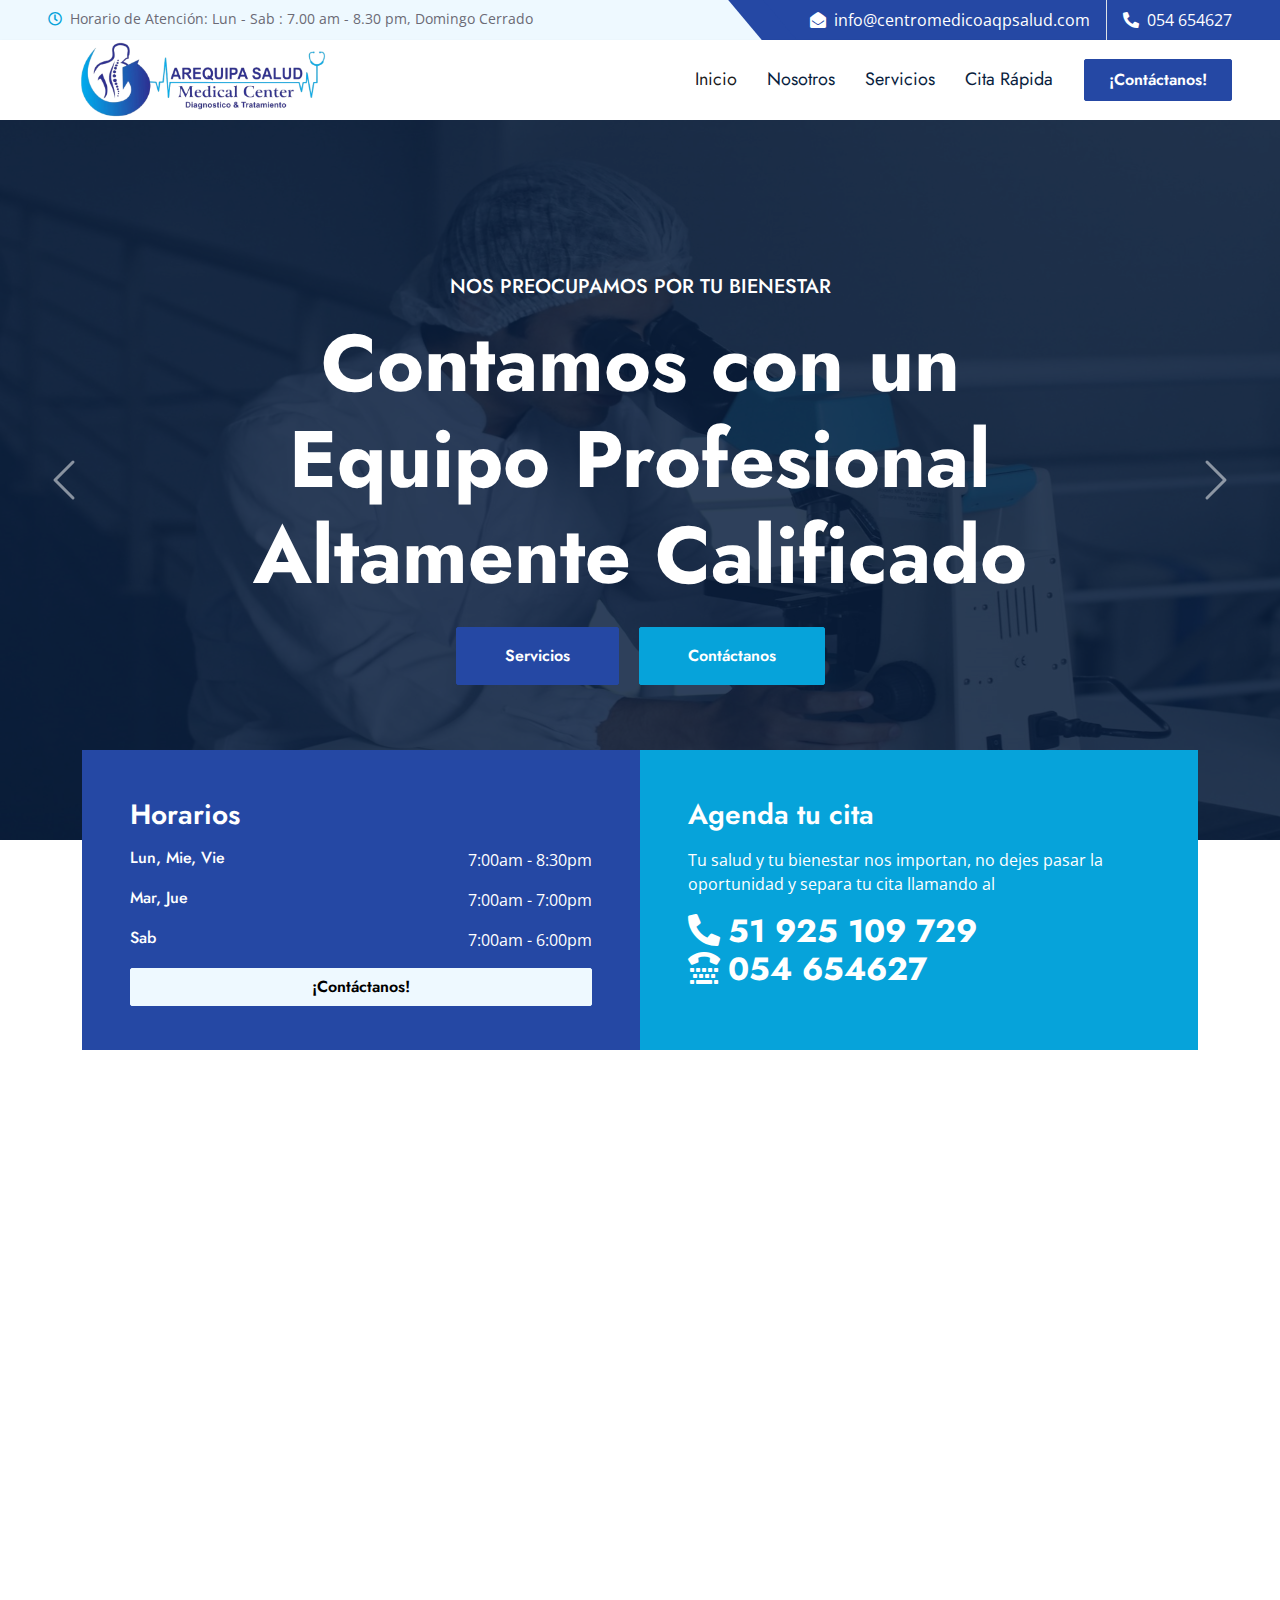
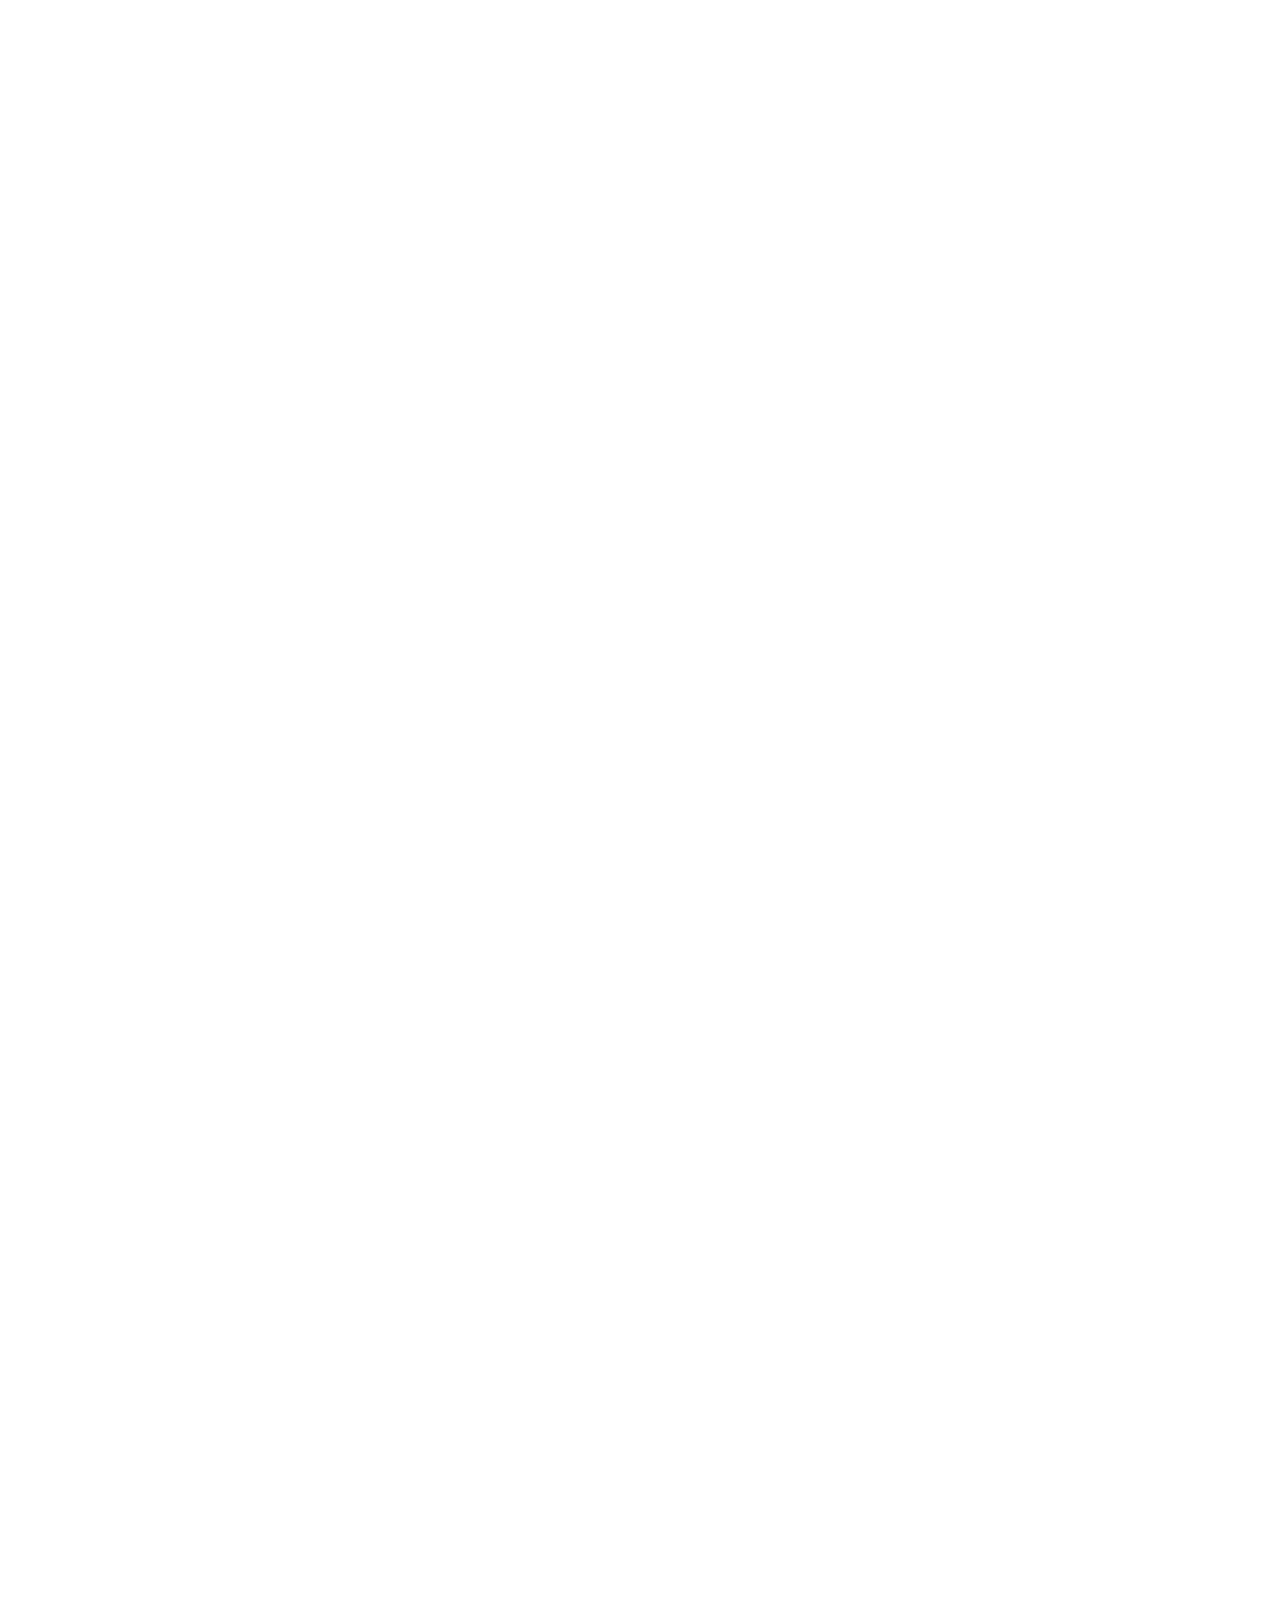
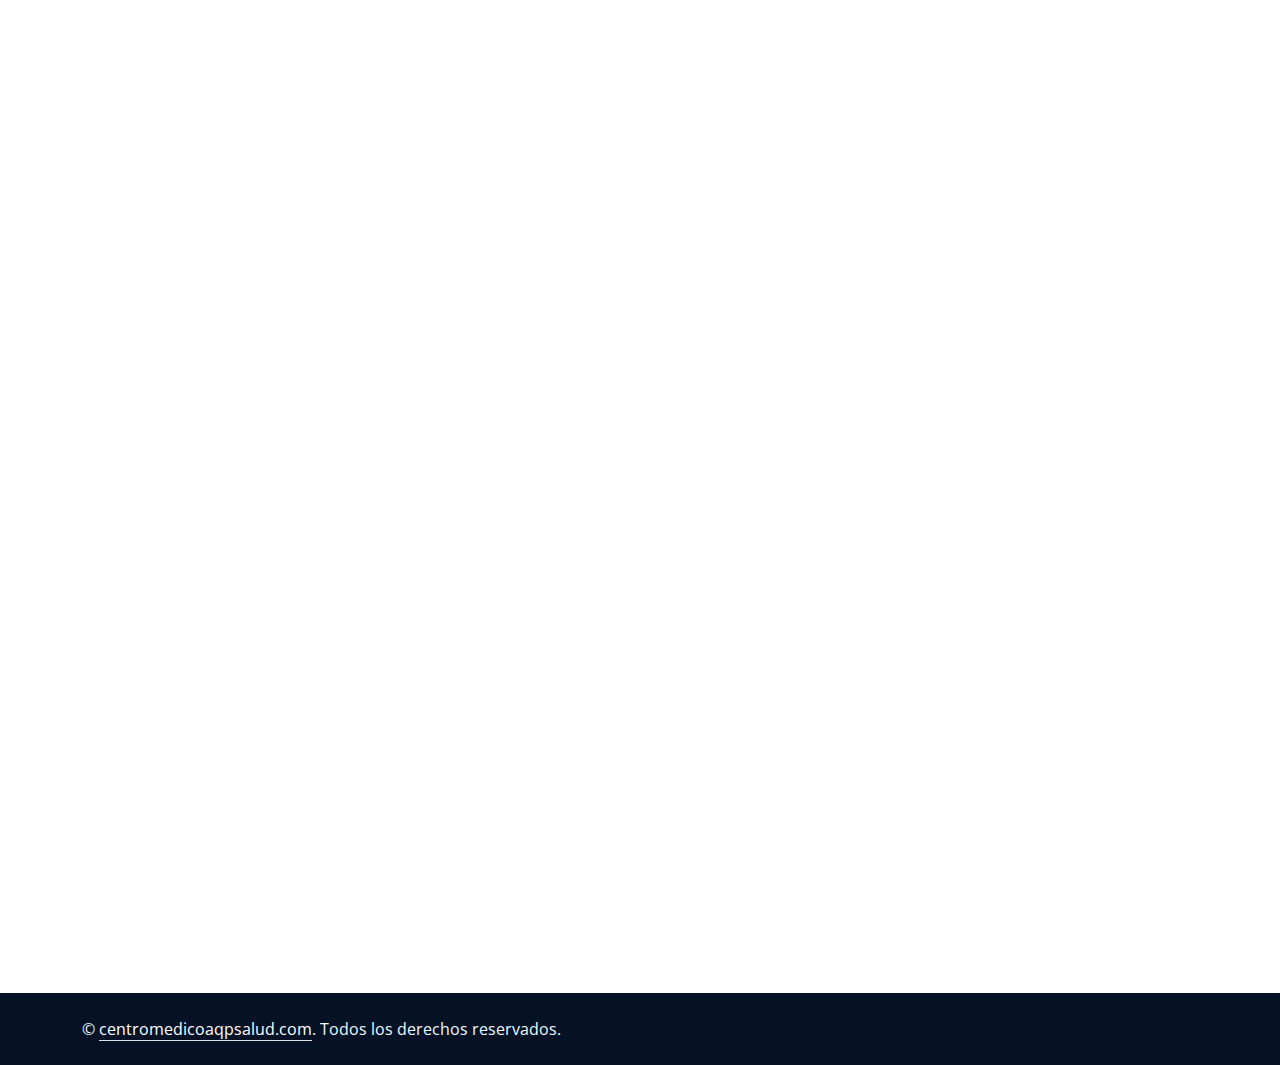
==== commit 7700e03b: "update" ====
--- a/index.html
+++ b/index.html
@@ -3,13 +3,13 @@
 
 <head>
     <meta charset="utf-8">
-    <title>Medic Center</title>
+    <title>Centro Medico Aqp</title>
     <meta content="width=device-width, initial-scale=1.0" name="viewport">
     <meta content="Free HTML Templates" name="keywords">
     <meta content="Free HTML Templates" name="description">
 
     <!-- Favicon -->
-    <link href="img/favicon.ico" rel="icon">
+    <link href="img/logo.jpg" rel="icon">
 
     <!-- Google Web Fonts -->
     <link rel="preconnect" href="https://fonts.gstatic.com">
@@ -63,7 +63,7 @@
             <div class="col-md-6 text-center text-lg-end">
                 <div class="position-relative d-inline-flex align-items-center bg-primary text-white top-shape px-5">
                     <div class="me-3 pe-3 border-end py-2">
-                        <p class="m-0"><i class="fa fa-envelope-open me-2"></i>info@mediccenter.com</p>
+                        <p class="m-0"><i class="fa fa-envelope-open me-2"></i>info@centromedicoaqpsalud.com</p>
                     </div>
                     <div class="py-2">
                         <p class="m-0"><i class="fa fa-phone-alt me-2"></i>054 654627</p>
@@ -77,8 +77,8 @@
 
     <!-- Navbar Start -->
     <nav class="navbar navbar-expand-lg bg-white navbar-light shadow-sm px-5 py-3 py-lg-0">
-        <a href="index.html" class="navbar-brand p-0">
-            <img src="img/logo.jpg" alt="Logo" width="200px">
+        <a href="index.html" class="navbar-brand p-0 d-flex align-items-center">
+            <img src="img/logo-medic-center.png" alt="Logo" style="max-height: 80px;"> <!-- Ajustar la altura según sea necesario -->
         </a>
         <button class="navbar-toggler" type="button" data-bs-toggle="collapse" data-bs-target="#navbarCollapse">
             <span class="navbar-toggler-icon"></span>
@@ -86,25 +86,14 @@
         <div class="collapse navbar-collapse" id="navbarCollapse">
             <div class="navbar-nav ms-auto py-0">
                 <a href="index.html" class="nav-item nav-link active">Inicio</a>
-                <a href="about.html" class="nav-item nav-link">Acerca de</a>
+                <a href="about.html" class="nav-item nav-link">Nosotros</a>
                 <a href="service.html" class="nav-item nav-link">Servicios</a>
-                <a href="service.html" class="nav-item nav-link">Staff médico</a>
-                <!--
-                <div class="nav-item dropdown">
-                    <a href="#" class="nav-link dropdown-toggle" data-bs-toggle="dropdown">Pages</a>
-                    <div class="dropdown-menu m-0">
-                        <a href="price.html" class="dropdown-item">Pricing Plan</a>
-                        <a href="team.html" class="dropdown-item">Our Dentist</a>
-                        <a href="testimonial.html" class="dropdown-item">Testimonial</a>
-                        <a href="appointment.html" class="dropdown-item">Appointment</a>
-                    </div>
-                </div>
-                -->
-                <a href="contact.html" class="nav-item nav-link">Contacto</a>
-            </div>
-            <a href="appointment.html" class="btn btn-primary py-2 px-4 ms-3">¡Contáctanos!</a>
+                <a href="https://wa.me/51925109729" target="_blank" class="nav-item nav-link">Cita Rápida</a>
+            </div>
+            <a href="contact.html" class="btn btn-primary py-2 px-4 ms-3">¡Contáctanos!</a>
         </div>
     </nav>
+    
     <!-- Navbar End -->
 
 
@@ -141,9 +130,9 @@
                                 bienestar</h5>
                             <h1 class="display-1 text-white mb-md-4 animated zoomIn">Contamos con un Equipo Profesional
                                 Altamente Calificado</h1>
-                            <a href="appointment.html"
+                            <a href="contact.html"
                                 class="btn btn-primary py-md-3 px-md-5 me-3 animated slideInLeft">Servicios</a>
-                            <a href="" class="btn btn-secondary py-md-3 px-md-5 animated slideInRight">Contáctanos</a>
+                            <a href="contact.html" class="btn btn-secondary py-md-3 px-md-5 animated slideInRight">Contáctanos</a>
                         </div>
                     </div>
                 </div>
@@ -155,9 +144,9 @@
                                 bienestar</h5>
                             <h1 class="display-1 text-white mb-md-4 animated zoomIn">Contamos con un Equipo Profesional
                                 Altamente Calificado</h1>
-                            <a href="appointment.html"
+                            <a href="contact.html"
                                 class="btn btn-primary py-md-3 px-md-5 me-3 animated slideInLeft">Servicios</a>
-                            <a href="" class="btn btn-secondary py-md-3 px-md-5 animated slideInRight">Contáctanos</a>
+                            <a href="contact.html" class="btn btn-secondary py-md-3 px-md-5 animated slideInRight">Contáctanos</a>
                         </div>
                     </div>
                 </div>
@@ -194,7 +183,7 @@
                             <h6 class="text-white mb-0">Sab</h6>
                             <p class="mb-0"> 7:00am - 6:00pm</p>
                         </div>
-                        <a class="btn btn-light" href="">¡Contáctanos!</a>
+                        <a class="btn btn-light" href="contact.html">¡Contáctanos!</a>
                     </div>
                 </div>
                 <div class="col-lg-6 wow zoomIn" data-wow-delay="0.6s">
@@ -234,8 +223,7 @@
                             </h5>
                         </div>
                         <div class="col-sm-6 wow zoomIn" data-wow-delay="0.6s">
-                            <h5 class="mb-3"><i class="fa fa-check-circle text-primary me-3"></i>Servicios Disponibles
-                                24/7</h5>
+                            <h5 class="mb-3"><i class="fa fa-check-circle text-primary me-3"></i>Atención Personalizada</h5>
                             <h5 class="mb-3"><i class="fa fa-check-circle text-primary me-3"></i>Precios Accesibles</h5>
                         </div>
                     </div>
@@ -245,12 +233,13 @@
                 <div class="col-lg-5" style="min-height: 500px;">
                     <div class="position-relative h-100">
                         <img class="position-absolute w-100 h-100 rounded wow zoomIn" data-wow-delay="0.9s"
-                            src="img/about.jpg" style="object-fit: cover;">
-                    </div>
-                </div>
-            </div>
-        </div>
-    </div>
+                            src="img/local-medic-center.jpg" style="object-fit: cover;">
+                    </div>
+                </div>
+            </div>
+        </div>
+    </div>
+    
     <!-- About End -->
 
 
@@ -294,7 +283,7 @@
                     <div class="owl-carousel price-carousel wow zoomIn" data-wow-delay="0.9s">
                         <div class="service-item pb-4">
                             <div class="position-relative">
-                                <img class="img-fluid rounded-top" src="img/service-1.jpg" alt="Radiología Digital">
+                                <img class="img-fluid rounded-top" src="img/radiologia-digital.jpg" alt="Radiología Digital">
                                 <div class="d-flex align-items-center justify-content-center bg-light rounded pt-2 px-3 position-absolute top-100 start-50 translate-middle"
                                     style="z-index: 2;">
                                     <h2 class="text-primary m-0"></h2>
@@ -305,13 +294,13 @@
                                 <hr class="text-primary w-50 mx-auto mt-0">
                                 <p>Imágenes médicas precisas para un diagnóstico confiable, utilizando tecnología
                                     avanzada.</p>
-                                <a href="appointment.html"
+                                <a href="service.html"
                                     class="btn btn-primary py-2 px-4 position-absolute top-100 start-50 translate-middle">Ver más</a>
                             </div>
                         </div>
                         <div class="service-item pb-4">
                             <div class="position-relative">
-                                <img class="img-fluid rounded-top" src="img/service-1.jpg" alt="Ecografía">
+                                <img class="img-fluid rounded-top" src="img/ecografia.jpg" alt="Ecografía">
                                 <div class="d-flex align-items-center justify-content-center bg-light rounded pt-2 px-3 position-absolute top-100 start-50 translate-middle"
                                     style="z-index: 2;">
                                     <h2 class="text-primary m-0"></h2>
@@ -321,13 +310,13 @@
                                 <h4>Ecografía</h4>
                                 <hr class="text-primary w-50 mx-auto mt-0">
                                 <p>Ecografías precisas para el diagnóstico de diversas afecciones en tiempo real.</p>
-                                <a href="appointment.html"
+                                <a href="service.html"
                                     class="btn btn-primary py-2 px-4 position-absolute top-100 start-50 translate-middle">Ver más</a>
                             </div>
                         </div>
                         <div class="service-item pb-4">
                             <div class="position-relative">
-                                <img class="img-fluid rounded-top" src="img/service-1.jpg" alt="Densitometría Ósea">
+                                <img class="img-fluid rounded-top" src="img/desitometria-osea.jpg" alt="Densitometría Ósea">
                                 <div class="d-flex align-items-center justify-content-center bg-light rounded pt-2 px-3 position-absolute top-100 start-50 translate-middle"
                                     style="z-index: 2;">
                                     <h2 class="text-primary m-0"></h2>
@@ -338,13 +327,13 @@
                                 <hr class="text-primary w-50 mx-auto mt-0">
                                 <p>Exámenes especializados para medir la densidad mineral ósea y prevenir la
                                     osteoporosis.</p>
-                                <a href="appointment.html"
+                                <a href="service.html"
                                     class="btn btn-primary py-2 px-4 position-absolute top-100 start-50 translate-middle">Ver más</a>
                             </div>
                         </div>
                         <div class="service-item pb-4">
                             <div class="position-relative">
-                                <img class="img-fluid rounded-top" src="img/service-1.jpg" alt="Radiografía Panorámica">
+                                <img class="img-fluid rounded-top" src="img/radiografia-panoramica.jpg" alt="Radiografía Panorámica">
                                 <div class="d-flex align-items-center justify-content-center bg-light rounded pt-2 px-3 position-absolute top-100 start-50 translate-middle"
                                     style="z-index: 2;">
                                     <h2 class="text-primary m-0"></h2>
@@ -355,13 +344,13 @@
                                 <hr class="text-primary w-50 mx-auto mt-0">
                                 <p>Imágenes completas de los dientes, mandíbulas y estructuras faciales para un
                                     diagnóstico detallado.</p>
-                                <a href="appointment.html"
+                                <a href="service.html"
                                     class="btn btn-primary py-2 px-4 position-absolute top-100 start-50 translate-middle">Ver más</a>
                             </div>
                         </div>
                         <div class="service-item pb-4">
                             <div class="position-relative">
-                                <img class="img-fluid rounded-top" src="img/service-1.jpg" alt="Laboratorio Clínico">
+                                <img class="img-fluid rounded-top" src="img/laboratorio-clinico.jpg" alt="Laboratorio Clínico">
                                 <div class="d-flex align-items-center justify-content-center bg-light rounded pt-2 px-3 position-absolute top-100 start-50 translate-middle"
                                     style="z-index: 2;">
                                     <h2 class="text-primary m-0"></h2>
@@ -372,7 +361,7 @@
                                 <hr class="text-primary w-50 mx-auto mt-0">
                                 <p>Análisis clínicos completos para apoyar en la detección y seguimiento de
                                     enfermedades.</p>
-                                <a href="appointment.html"
+                                <a href="service.html"
                                     class="btn btn-primary py-2 px-4 position-absolute top-100 start-50 translate-middle">Ver más</a>
                             </div>
                         </div>
@@ -383,26 +372,25 @@
     </div>
     <!-- Servicios End -->
 
-    <!-- Oferta Start -->
-    <div class="container-fluid bg-offer my-5 py-5 wow fadeInUp" data-wow-delay="0.1s">
-        <div class="container py-5">
-            <div class="row justify-content-center">
-                <div class="col-lg-7 wow zoomIn" data-wow-delay="0.6s">
-                    <div class="offer-text text-center rounded p-5">
-                        <h1 class="display-5 text-white">Obtén una Consulta Médica Gratuita</h1>
-                        <p class="text-white mb-4">Aprovecha nuestra oferta exclusiva para nuevos pacientes. Recibe una
-                            consulta médica gratuita con nuestros especialistas para diagnosticar tu salud y recibir
-                            recomendaciones personalizadas.</p>
-                        <a href="appointment.html" class="btn btn-dark py-3 px-5 me-3">Agenda tu Consulta</a>
-                        <a href="services.html" class="btn btn-light py-3 px-5">Más Información</a>
-                    </div>
-                </div>
-            </div>
-        </div>
-    </div>
-    <!-- Oferta End -->
-
-    <!-- Team Start -->
+  <!-- Oferta Start -->
+<div class="container-fluid bg-offer my-5 py-5 wow fadeInUp" data-wow-delay="0.1s">
+    <div class="container py-5">
+        <div class="row justify-content-center">
+            <div class="col-lg-7 wow zoomIn" data-wow-delay="0.6s">
+                <div class="offer-text text-center rounded p-5">
+                    <h1 class="display-5 text-white">Cuida tu Salud con Nuestros Expertos</h1>
+                    <p class="text-white mb-4">Descubre cómo nuestros especialistas pueden ayudarte a mejorar tu bienestar. Agenda una consulta médica personalizada y recibe un diagnóstico completo para tu tranquilidad.</p>
+                    <a href="https://wa.me/51925109729" target="_blank" class="btn btn-dark py-3 px-5 me-3">Agenda tu Cita</a>
+                    <a href="services.html" class="btn btn-light py-3 px-5">Conoce Nuestros Servicios</a>
+                </div>
+            </div>
+        </div>
+    </div>
+</div>
+<!-- Oferta End -->
+
+
+    <!-- Team Start 
     <div class="container-fluid py-5">
         <div class="container">
             <div class="row g-5">
@@ -473,21 +461,21 @@
     </div>
     <!-- Team End -->
 
-
-    <!-- Newsletter Start -->
-    <div class="container-fluid position-relative pt-5 wow fadeInUp" data-wow-delay="0.1s" style="z-index: 1;">
-        <div class="container">
-            <div class="bg-primary p-5">
-                <form class="mx-auto" style="max-width: 600px;">
-                    <div class="input-group">
-                        <input type="text" class="form-control border-white p-3" placeholder="Envíanos un WhatsApp">
-                        <button class="btn btn-dark px-4">Enviar</button>
-                    </div>
-                </form>
-            </div>
-        </div>
-    </div>
-    <!-- Newsletter End -->
+  <!-- Newsletter Start -->
+<div class="container-fluid position-relative pt-5 wow fadeInUp" data-wow-delay="0.1s" style="z-index: 1;">
+    <div class="container">
+        <div class="bg-primary p-5">
+            <div class="mx-auto" style="max-width: 600px;">
+                <div class="input-group">
+                    <input type="text" class="form-control border-white p-3" placeholder="Envíanos un WhatsApp">
+                    <a href="https://wa.me/51925109729" class="btn btn-dark px-4" target="_blank">Abrir</a>
+                </div>
+            </div>
+        </div>
+    </div>
+</div>
+<!-- Newsletter End -->
+
 
 
     <!-- Footer Start -->
@@ -497,30 +485,26 @@
                 <div class="col-lg-3 col-md-6">
                     <h3 class="text-white mb-4">Links Rápido</h3>
                     <div class="d-flex flex-column justify-content-start">
-                        <a class="text-light mb-2" href="#"><i class="bi bi-arrow-right text-primary me-2"></i>Inicio</a>
-                        <a class="text-light mb-2" href="#"><i class="bi bi-arrow-right text-primary me-2"></i>Acerca de</a>
-                        <a class="text-light mb-2" href="#"><i class="bi bi-arrow-right text-primary me-2"></i>Servicios</a>
-                        <a class="text-light mb-2" href="#"><i class="bi bi-arrow-right text-primary me-2"></i>Staff</a>
-                        <a class="text-light" href="#"><i class="bi bi-arrow-right text-primary me-2"></i>Contáctanos</a>
+                        <a class="text-light mb-2" href="index.html"><i class="bi bi-arrow-right text-primary me-2"></i>Inicio</a>
+                        <a class="text-light mb-2" href="about.html"><i class="bi bi-arrow-right text-primary me-2"></i>Nosotros</a>
+                        <a class="text-light mb-2" href="service.html"><i class="bi bi-arrow-right text-primary me-2"></i>Servicios</a>
+                        <a class="text-light mb-2" href="https://wa.me/51925109729" target="_blank">
+                            <i class="bi bi-arrow-right text-primary me-2"></i>Cita Rápida
+                          </a>                          
+                        <a class="text-light" href="contact.html"><i class="bi bi-arrow-right text-primary me-2"></i>Contáctanos</a>
                     </div>
                 </div>
                 <div class="col-lg-3 col-md-6">
-                    <h3 class="text-white mb-4">Get In Touch</h3>
+                    <h3 class="text-white mb-4">Contáctanos</h3>
                     <p class="mb-2"><i class="bi bi-geo-alt text-primary me-2"></i>Av. Ejercito 107  - C Yanahuara, Arequipa, Perú.</p>
-                    <p class="mb-2"><i class="bi bi-envelope-open text-primary me-2"></i>info@mediccenter.com</p>
+                    <p class="mb-2"><i class="bi bi-envelope-open text-primary me-2"></i>info@centromedicoaqpsalud.com</p>
                     <p class="mb-0"><i class="bi bi-telephone text-primary me-2"></i>054 654627</p>
                 </div>
                 <div class="col-lg-3 col-md-6">
                     <h3 class="text-white mb-4">Síguenos</h3>
                     <div class="d-flex">
-                        <a class="btn btn-lg btn-primary btn-lg-square rounded me-2" href="#"><i
-                                class="fab fa-twitter fw-normal"></i></a>
-                        <a class="btn btn-lg btn-primary btn-lg-square rounded me-2" href="#"><i
+                        <a class="btn btn-lg btn-primary btn-lg-square rounded me-2" target="_blank" href="https://www.facebook.com/profile.php?id=100083508634767"><i
                                 class="fab fa-facebook-f fw-normal"></i></a>
-                        <a class="btn btn-lg btn-primary btn-lg-square rounded me-2" href="#"><i
-                                class="fab fa-linkedin-in fw-normal"></i></a>
-                        <a class="btn btn-lg btn-primary btn-lg-square rounded" href="#"><i
-                                class="fab fa-instagram fw-normal"></i></a>
                     </div>
                 </div>
             </div>
@@ -530,7 +514,7 @@
         <div class="container">
             <div class="row g-0">
                 <div class="col-md-6 text-center text-md-start">
-                    <p class="mb-md-0">&copy; <a class="text-white border-bottom" href="#">mediccenter@gmail.com</a>. Todos los derechos reservados.</p>
+                    <p class="mb-md-0">&copy; <a class="text-white border-bottom" href="#">centromedicoaqpsalud.com</a>. Todos los derechos reservados.</p>
                 </div>
             </div>
         </div>
--- a/css/style.css
+++ b/css/style.css
@@ -99,10 +99,18 @@
     background: var(--primary);
     transform: skew(40deg);
 }
+.navbar {
+    display: flex;
+    align-items: center; /* Alinea verticalmente los elementos */
+}
+
+.navbar-brand {
+    margin-right: auto; /* Asegura que el logo esté alineado a la izquierda */
+}
 
 .navbar-light .navbar-nav .nav-link {
     font-family: 'Jost', sans-serif;
-    padding: 35px 15px;
+    padding: 25px 15px; /* Reducido desde 35px a 25px */
     font-size: 18px;
     color: var(--dark);
     outline: none;
@@ -110,20 +118,26 @@
 }
 
 .sticky-top.navbar-light .navbar-nav .nav-link {
-    padding: 20px 15px;
-}
-
-.navbar-light .navbar-nav .nav-link:hover,
-.navbar-light .navbar-nav .nav-link.active {
-    color: var(--primary);
-}
+    padding: 15px 15px; /* Reducido desde 20px a 15px */
+}
+@media (max-width: 768px) {
+    .navbar-brand img {
+        width: 200px; /* Ajusta este valor según lo que necesites */
+    }
+    .navbar-toggler {
+        margin-left: auto; /* Alinea el botón de hamburguesa a la derecha */
+    }
+}
+
 
 @media (max-width: 991.98px) {
     .navbar-light .navbar-nav .nav-link,
     .sticky-top.navbar-light .navbar-nav .nav-link {
-        padding: 10px 0;
-    }
-}
+        padding: 10px 5px; /* Ajusta el padding aquí también */
+        font-size: 16px; /* Opcional: Ajustar el tamaño de la fuente */
+    }
+}
+
 
 .carousel-caption {
     top: 0;
